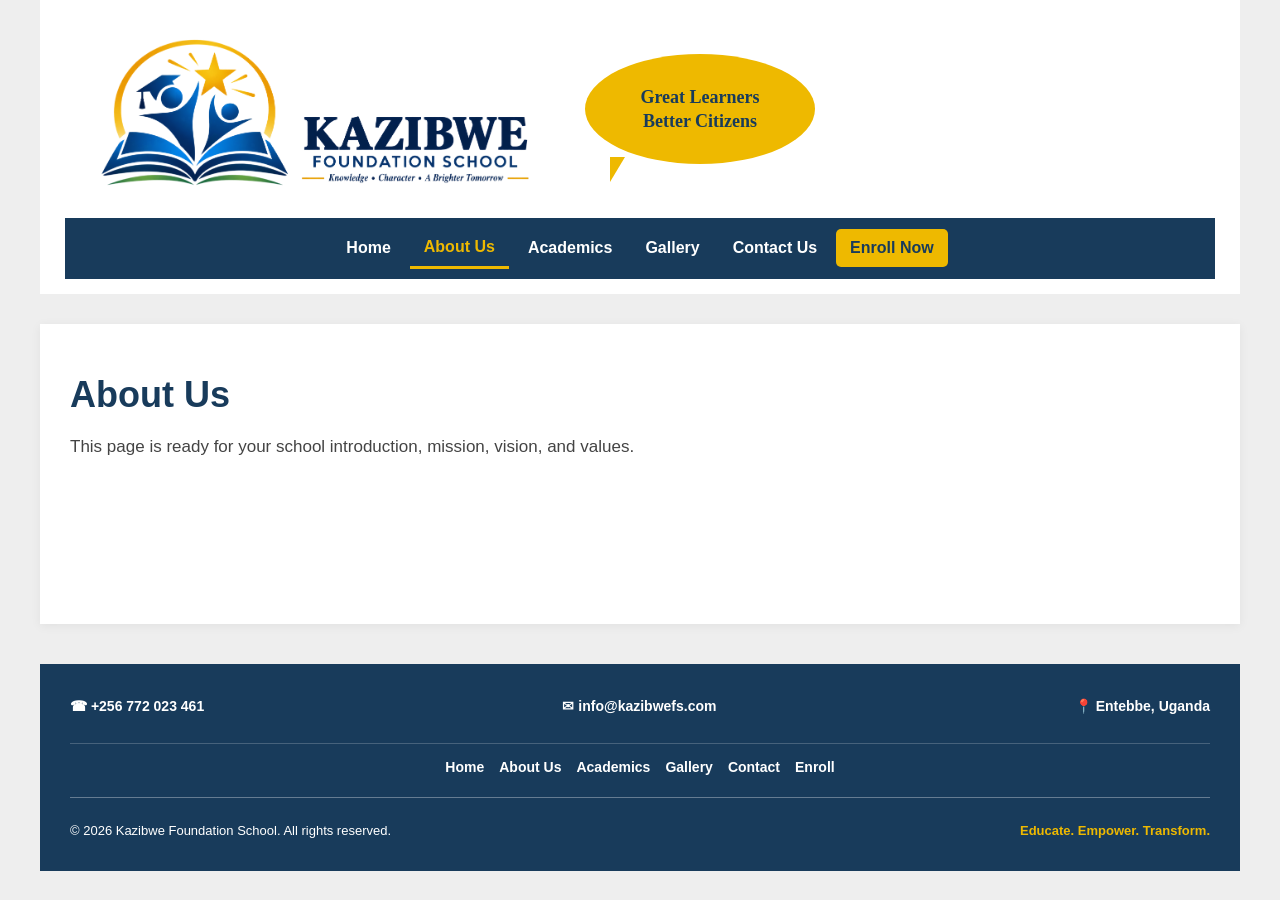
==== about-us.html @ 14bf5b86 "Adding linked pages with header and footers ready" ====
<!DOCTYPE html>
<html lang="en">
<head>
    <meta charset="UTF-8">
    <meta name="viewport" content="width=device-width, initial-scale=1.0">
    <title>About Us | Kazibwe Foundation School</title>
    <link rel="stylesheet" href="css/style.css">
</head>
<body>
    <header>
        <div class="header-content">
            <div class="logo">
                <img src="images/Logo1.png" alt="Kazibwe Foundation School Logo">
                <div class="school-quote">
                    <p>Great Learners<br>Better Citizens</p>
                </div>
            </div>

            <nav>
                <a href="index.html">Home</a>
                <a href="about-us.html" class="active">About Us</a>
                <a href="academics.html">Academics</a>
                <a href="gallery.html">Gallery</a>
                <a href="contact.html">Contact Us</a>
                <a href="enroll.html" class="enroll">Enroll Now</a>
            </nav>
        </div>
    </header>

    <main class="page-content">
        <h1>About Us</h1>
        <p>This page is ready for your school introduction, mission, vision, and values.</p>
    </main>

    <footer id="contact">
        <div class="footer-contact">
            <p>☎ +256 772 023 461</p>
            <p>✉ info@kazibwefs.com</p>
            <p>📍 Entebbe, Uganda</p>
        </div>

        <div class="footer-links">
            <a href="index.html">Home</a>
            <a href="about-us.html">About Us</a>
            <a href="academics.html">Academics</a>
            <a href="gallery.html">Gallery</a>
            <a href="contact.html">Contact</a>
            <a href="enroll.html">Enroll</a>
        </div>

        <div class="footer-bottom">
            <p>© 2026 Kazibwe Foundation School. All rights reserved.</p>
            <p>Educate. Empower. Transform.</p>
        </div>
    </footer>
</body>
</html>
---- css/style.css ----
/* =========================
   GENERAL
========================= */

* {
    box-sizing: border-box;
}

body {
    margin: 0;
    font-family: Arial, sans-serif;
    background-color: #eeeeee;
    color: #183b5b;
}


/* =========================
   MAIN PAGE
========================= */

header,
.hero,
.welcome,
.features,
.academics,
.activities,
.join-school,
footer {
    width: 1200px;
    max-width: 100%;
    margin: auto;
}


/* =========================
   HEADER
========================= */

header {
    background-color: white;
    padding-top: 15px;
}

.header-content {
    display: flex;
    justify-content: space-between;
    align-items: center;
    gap: 20px;
    flex-wrap: wrap;

    padding: 5px 25px 15px;
}

.logo {
    display: flex;
    align-items: center;
    flex: 1 1 320px;
}

.logo img {
    display: block;
    width: min(520px, 100%);
    max-width: 100%;
    height: auto;
}


/* =========================
   SCHOOL QUOTE
========================= */

.school-quote {
    position: relative;

    width: clamp(160px, 18vw, 230px);
    min-height: 110px;

    background-color: #eeb900;

    border-radius: 50%;

    display: flex;
    align-items: center;
    justify-content: center;

    text-align: center;

    padding: 15px;
    flex-shrink: 0;
}

.school-quote::after {
    content: "";

    position: absolute;

    bottom: -18px;
    left: 25px;

    width: 0;
    height: 0;

    border-top: 25px solid #eeb900;
    border-right: 15px solid transparent;
}

.school-quote p {
    margin: 0;

    color: #183b5b;

    font-family: cursive;

    font-size: clamp(14px, 1.6vw, 18px);

    font-weight: bold;

    line-height: 1.35;
}


/* =========================
   NAVIGATION
========================= */

nav {
    width: 100%;

    background-color: #183b5b;

    display: flex;
    flex-wrap: wrap;

    justify-content: center;
    align-items: center;

    padding: 10px;

    gap: 5px;
}

nav a {
    color: white;

    text-decoration: none;

    font-weight: bold;

    font-size: 16px;

    padding: 10px 14px;
    white-space: nowrap;
}

nav a:hover {
    background-color: #eeb900;

    color: #183b5b;
}

nav .active {
    color: #eeb900;

    border-bottom: 3px solid #eeb900;
}

nav .enroll {
    background-color: #eeb900;

    color: #183b5b;

    border-radius: 5px;
}

nav .enroll:hover {
    background-color: white;
}


/* =========================
   HERO SECTION
========================= */

.hero {
    min-height: 720px;

    background-image:
        linear-gradient(
            rgba(0, 0, 0, 0.35),
            rgba(0, 0, 0, 0.35)
        ),
        url("../images/school.png");

    background-size: cover;

    background-position: center;

    display: flex;

    align-items: center;
}

.hero-content {
    width: 100%;

    padding: 40px;

    color: white;
}

.hero h1 {
    font-size: 42px;

    line-height: 1.45;

    margin: 0 0 20px;

    color: #eeb900;

    text-shadow: 2px 2px 3px #183b5b;
}

.hero p {
    width: 390px;

    max-width: 100%;

    background-color: rgba(24, 59, 91, 0.75);

    padding: 15px;

    font-size: 17px;

    line-height: 1.6;

    margin-bottom: 20px;
}


/* =========================
   BUTTON
========================= */

.button {
    display: inline-block;

    background-color: #eeb900;

    color: #183b5b;

    padding: 12px 20px;

    border-radius: 5px;

    font-weight: bold;

    text-decoration: none;
}

.button:hover {
    background-color: white;
}


/* =========================
   WELCOME SECTION
========================= */

.welcome {
    background-color: white;

    padding: 50px 60px;

    text-align: center;
}

.welcome-text {
    max-width: 800px;

    margin: auto;
}

.welcome h2 {
    font-size: 30px;

    margin: 0 0 15px;
}

.welcome p {
    color: #444444;

    font-size: 17px;

    line-height: 1.7;
}


/* =========================
   FEATURES
========================= */

.features {
    display: flex;

    justify-content: space-between;

    text-align: center;

    padding: 30px;

    gap: 20px;

    background-color: #f8f8f8;
}

.feature {
    width: 33.33%;

    background-color: white;

    padding: 25px 15px;

    border-radius: 6px;

    box-shadow: 0 2px 8px #dddddd;
}

.icon {
    font-size: 38px;

    margin-bottom: 5px;
}

.feature h2 {
    font-size: 22px;

    margin: 5px 0 10px;

    color: #183b5b;
}

.feature p {
    margin: 0;

    color: #444444;

    font-size: 16px;

    line-height: 1.5;
}


/* =========================
   ACADEMICS
========================= */

.academics {
    background-color: #f4f7fa;

    padding: 50px;

    text-align: center;
}

.academics h2 {
    font-size: 30px;

    margin: 0 0 15px;
}

.academics > p {
    max-width: 750px;

    margin: 0 auto 30px;

    color: #444444;

    font-size: 17px;

    line-height: 1.6;
}

.academic-boxes {
    display: flex;

    gap: 20px;
}

.academic-box {
    width: 33.33%;

    background-color: white;

    padding: 25px;

    border-top: 5px solid #eeb900;

    box-shadow: 0 2px 8px #cccccc;
}

.academic-box h3 {
    font-size: 20px;

    margin-top: 5px;
}

.academic-box p {
    color: #555555;

    line-height: 1.5;
}


/* =========================
   SCHOOL LIFE
========================= */

.activities {
    background-color: white;

    padding: 50px;

    text-align: center;
}

.activities h2 {
    font-size: 30px;

    margin: 0 0 15px;
}

.activities > p {
    max-width: 750px;

    margin: 0 auto 25px;

    color: #444444;

    font-size: 17px;

    line-height: 1.6;
}

.activity-list {
    display: flex;

    justify-content: center;

    gap: 15px;

    flex-wrap: wrap;
}

.activity-list div {
    background-color: #183b5b;

    color: white;

    padding: 15px 25px;

    border-radius: 5px;

    font-weight: bold;
}


/* =========================
   COLOURFUL ENROLLMENT
========================= */

.join-school {
    position: relative;

    overflow: hidden;

    background-color: #eeb900;

    color: #183b5b;

    padding: 60px 40px;

    text-align: center;

    border-top: 6px solid #183b5b;
}

.join-school::before {
    content: "";

    position: absolute;

    width: 180px;
    height: 180px;

    background-color: #183b5b;

    border-radius: 50%;

    left: -70px;
    top: -70px;

    opacity: 0.15;
}

.join-school::after {
    content: "";

    position: absolute;

    width: 220px;
    height: 220px;

    background-color: white;

    border-radius: 50%;

    right: -80px;
    bottom: -100px;

    opacity: 0.25;
}

.join-school h2 {
    position: relative;

    z-index: 1;

    font-size: 34px;

    margin: 0 0 15px;
}

.join-school p {
    position: relative;

    z-index: 1;

    max-width: 700px;

    margin: 0 auto 25px;

    font-size: 18px;

    line-height: 1.6;
}

.join-school .button {
    position: relative;

    z-index: 1;

    background-color: #183b5b;

    color: white;

    padding: 14px 25px;
}

.join-school .button:hover {
    background-color: white;

    color: #183b5b;
}


/* =========================
   FOOTER
========================= */

footer {
    background-color: #183b5b;

    color: white;

    padding: 20px 30px;
}

.footer-contact {
    display: flex;

    justify-content: space-between;

    text-align: center;

    gap: 10px;
}

.footer-contact p {
    font-size: 14px;

    font-weight: bold;
}

.footer-links {
    display: flex;
    flex-wrap: wrap;
    justify-content: center;
    gap: 15px;
    padding: 15px 0 10px;
    border-top: 1px solid rgba(255, 255, 255, 0.2);
    margin-top: 15px;
}

.footer-links a {
    color: white;
    text-decoration: none;
    font-size: 14px;
    font-weight: bold;
}

.footer-links a:hover {
    color: #eeb900;
}

.footer-bottom {
    border-top: 1px solid #ffffff55;

    margin-top: 12px;

    padding-top: 12px;

    display: flex;

    justify-content: space-between;

    font-size: 13px;
}

.footer-bottom p:last-child {
    color: #eeb900;

    font-weight: bold;
}

.page-content {
    width: 1200px;
    max-width: 100%;
    margin: 30px auto 40px;
    background-color: white;
    padding: 50px 30px;
    min-height: 300px;
    box-shadow: 0 2px 10px rgba(0, 0, 0, 0.06);
}

.page-content h1 {
    margin-top: 0;
    margin-bottom: 15px;
    color: #183b5b;
    font-size: 36px;
}

.page-content p {
    color: #444444;
    font-size: 17px;
    line-height: 1.7;
    max-width: 700px;
}

.enrollment-form {
    max-width: 900px;
    margin-top: 30px;
    display: flex;
    flex-direction: column;
    gap: 20px;
}

.form-row {
    display: flex;
    gap: 20px;
}

.form-group {
    display: flex;
    flex-direction: column;
    gap: 8px;
    flex: 1;
}

.form-group label {
    font-weight: bold;
    color: #183b5b;
}

.form-group input,
.form-group select,
.form-group textarea {
    width: 100%;
    padding: 12px 14px;
    border: 1px solid #d5dce3;
    border-radius: 6px;
    font: inherit;
    background-color: #f9fbfd;
}

.form-group input:focus,
.form-group select:focus,
.form-group textarea:focus {
    border-color: #eeb900;
    outline: none;
    box-shadow: 0 0 0 3px rgba(238, 185, 0, 0.2);
}

.full-width {
    width: 100%;
}

.submit-button {
    width: fit-content;
    border: none;
    cursor: pointer;
    font: inherit;
}


/* =========================
   MOBILE
========================= */

@media (max-width: 700px) {

    header,
    .hero,
    .welcome,
    .features,
    .academics,
    .activities,
    .join-school,
    footer {
        width: 100%;
    }

    .header-content {
        flex-direction: column;

        gap: 15px;

        text-align: center;
    }

    .logo img {
        width: 450px;
    }

    .school-quote {
        width: 160px;
    }

    nav {
        flex-direction: column;
    }

    nav a {
        width: 100%;

        text-align: center;
    }

    .hero {
        min-height: 500px;
    }

    .hero-content {
        padding: 30px;
    }

    .hero h1 {
        font-size: 34px;

        line-height: 1.3;
    }

    .welcome {
        padding: 40px 25px;
    }

    .features {
        flex-direction: column;

        padding: 30px 25px;
    }

    .feature {
        width: 100%;

        margin-bottom: 5px;
    }

    .academics,
    .activities {
        padding: 40px 25px;
    }

    .academic-boxes {
        flex-direction: column;
    }

    .academic-box {
        width: 100%;
    }

    .activity-list {
        flex-direction: column;
    }

    .activity-list div {
        width: 100%;
    }

    .join-school {
        padding: 50px 25px;
    }

    .join-school h2 {
        font-size: 28px;
    }

    .footer-contact {
        flex-direction: column;
    }

    .footer-bottom {
        flex-direction: column;

        text-align: center;
    }

    .form-row {
        flex-direction: column;
    }

    .submit-button {
        width: 100%;
    }
}
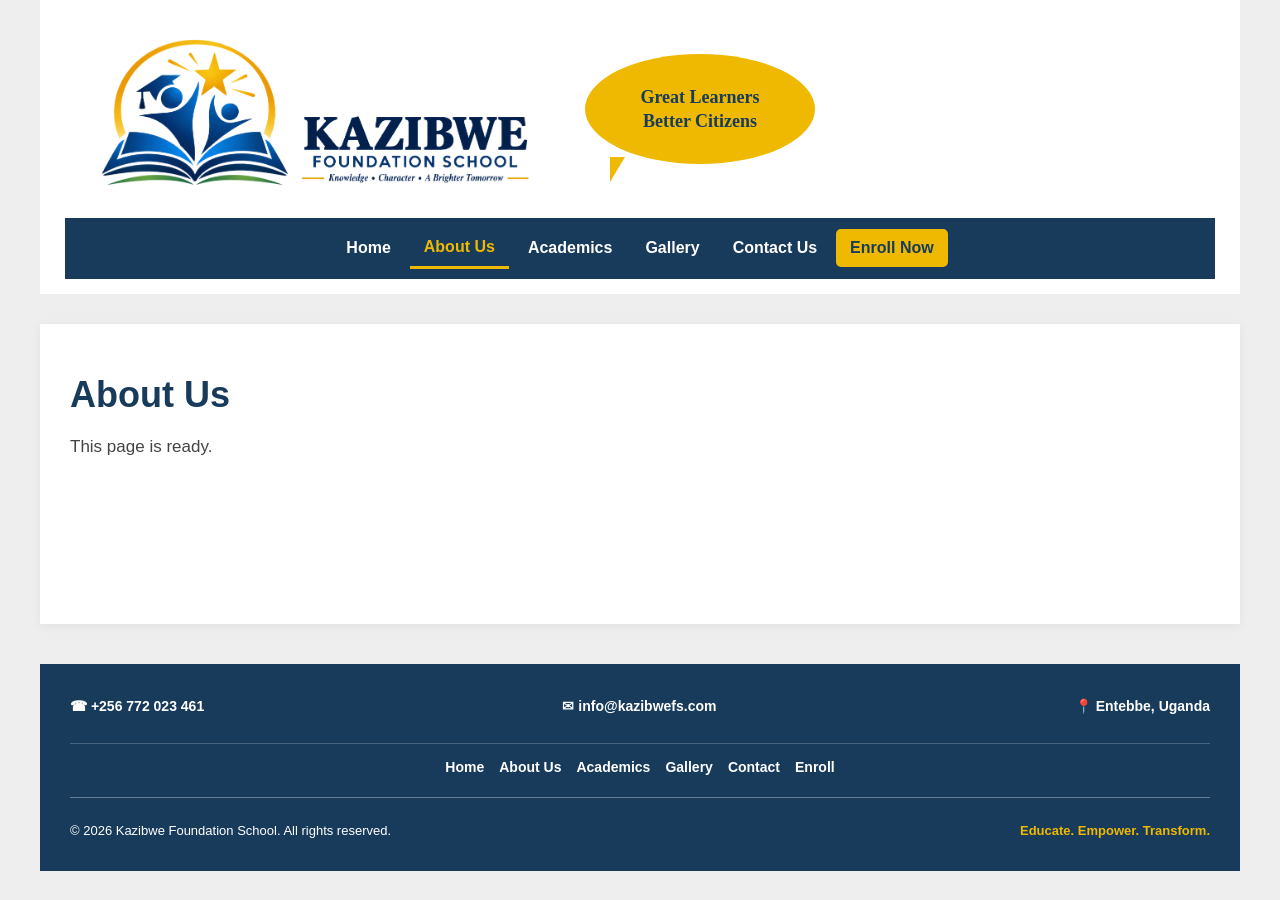
==== commit d37bcc74: "Adding a favicon on all pages and upload it" ====
--- a/about-us.html
+++ b/about-us.html
@@ -4,6 +4,7 @@
     <meta charset="UTF-8">
     <meta name="viewport" content="width=device-width, initial-scale=1.0">
     <title>About Us | Kazibwe Foundation School</title>
+    <link rel="icon" type="image/png" href="images/favicon.png">
     <link rel="stylesheet" href="css/style.css">
 </head>
 <body>
@@ -29,7 +30,7 @@
 
     <main class="page-content">
         <h1>About Us</h1>
-        <p>This page is ready for your school introduction, mission, vision, and values.</p>
+        <p>This page is ready.</p>
     </main>
 
     <footer id="contact">
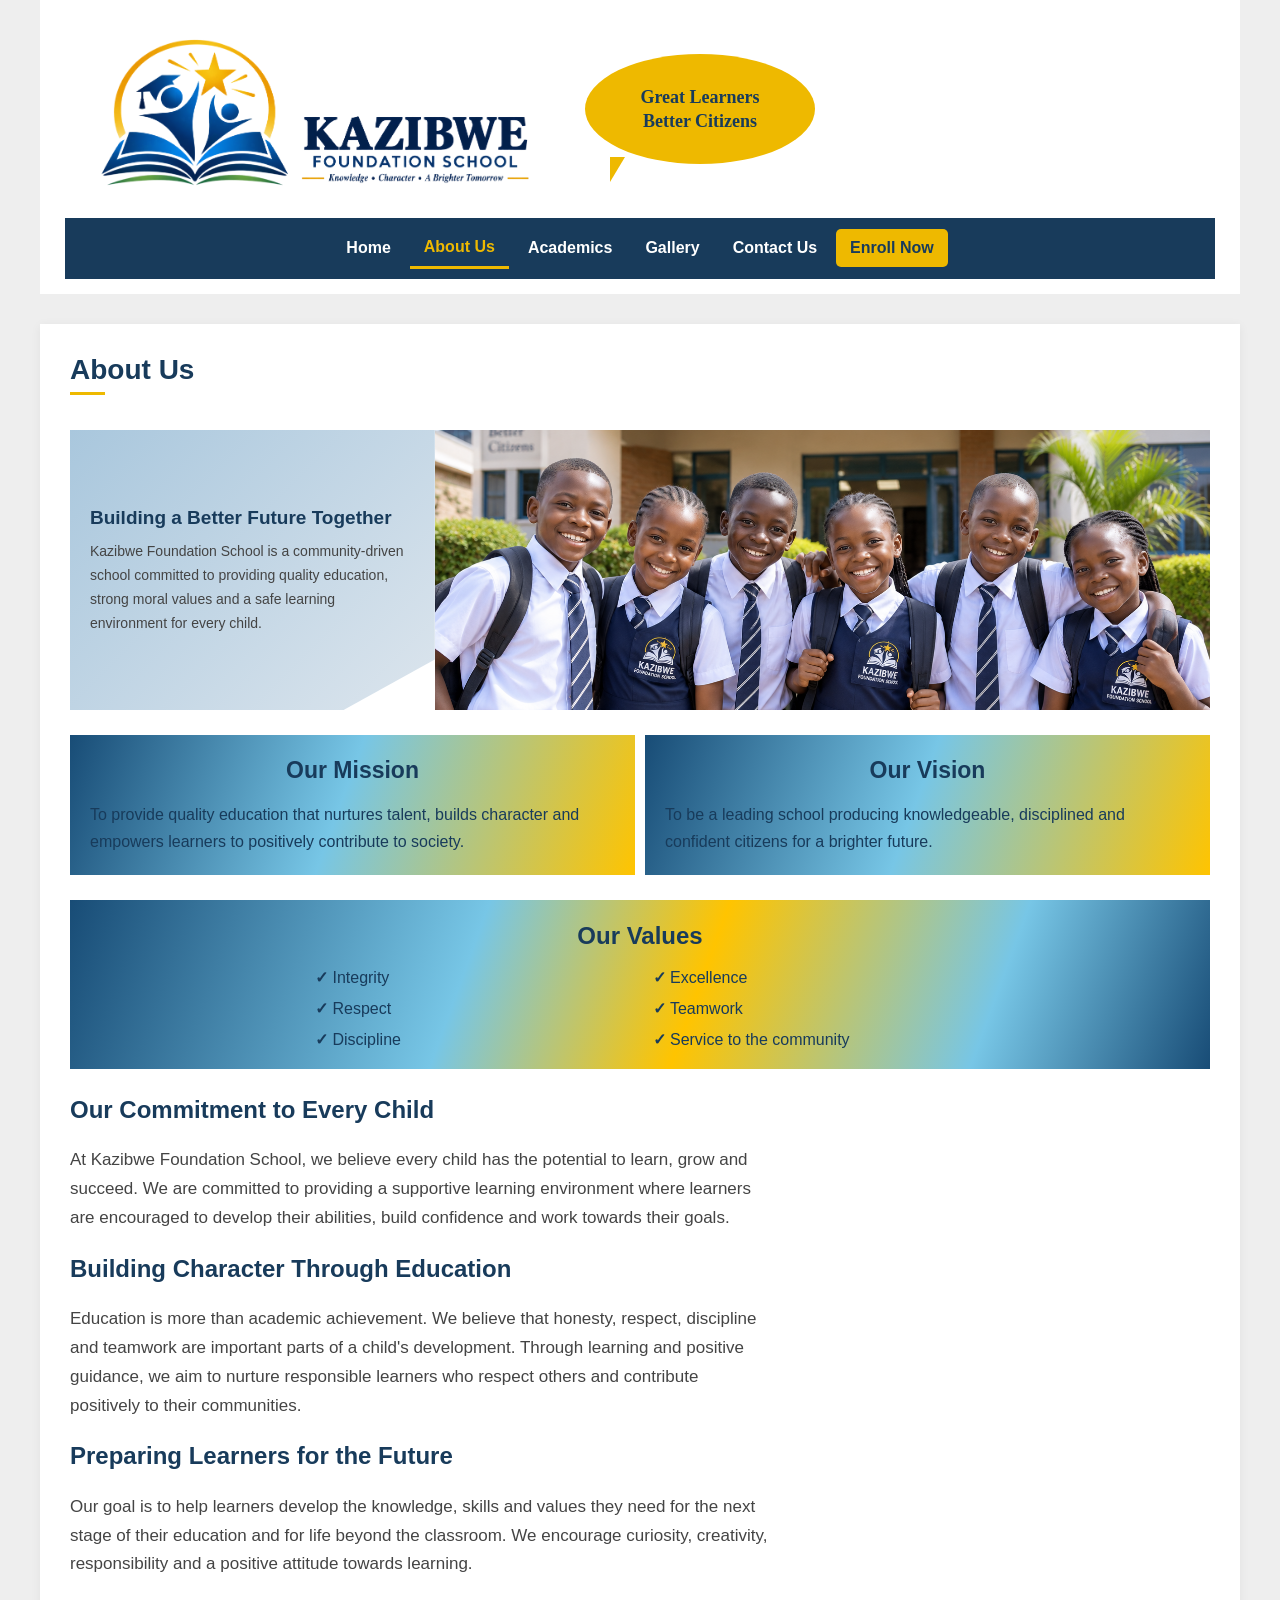
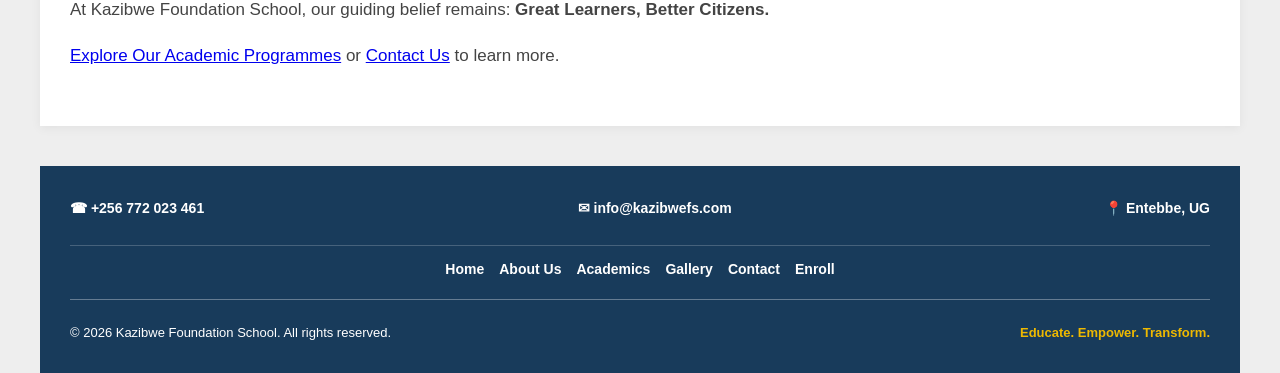
==== commit a0ab31bb: "Update academics and school programme images" ====
--- a/about-us.html
+++ b/about-us.html
@@ -1,8 +1,10 @@
+
 <!DOCTYPE html>
 <html lang="en">
 <head>
     <meta charset="UTF-8">
     <meta name="viewport" content="width=device-width, initial-scale=1.0">
+    <meta name="description" content="Learn about Kazibwe Foundation School, our mission, vision and values.">
     <title>About Us | Kazibwe Foundation School</title>
     <link rel="icon" type="image/png" href="images/favicon.png">
     <link rel="stylesheet" href="css/style.css">
@@ -28,16 +30,107 @@
         </div>
     </header>
 
-    <main class="page-content">
+    <main class="page-content about-page">
         <h1>About Us</h1>
-        <p>This page is ready.</p>
+
+        <section class="about-intro">
+            <div class="about-intro-text">
+                <h2>Building a Better Future Together</h2>
+                <p>
+                    Kazibwe Foundation School is a community-driven
+                    school committed to providing quality education,
+                    strong moral values and a safe learning environment
+                    for every child.
+                </p>
+            </div>
+
+            <img
+                src="images/school.png"
+                alt="Kazibwe Foundation School"
+                class="about-school-image"
+            >
+        </section>
+
+        <section class="about-purpose">
+            <article class="purpose-card">
+                <h2>Our Mission</h2>
+                <p>
+                    To provide quality education that nurtures talent,
+                    builds character and empowers learners to positively
+                    contribute to society.
+                </p>
+            </article>
+
+            <article class="purpose-card">
+                <h2>Our Vision</h2>
+                <p>
+                    To be a leading school producing knowledgeable,
+                    disciplined and confident citizens for a brighter future.
+                </p>
+            </article>
+        </section>
+
+        <section class="about-values">
+            <h2>Our Values</h2>
+
+            <ul>
+                <li>Integrity</li>
+                <li>Excellence</li>
+                <li>Respect</li>
+                <li>Teamwork</li>
+                <li>Discipline</li>
+                <li>Service to the community</li>
+            </ul>
+        </section>
+
+
+<section class="about-extra">
+    <h2>Our Commitment to Every Child</h2>
+    <p>
+        At Kazibwe Foundation School, we believe every child has the
+        potential to learn, grow and succeed. We are committed to
+        providing a supportive learning environment where learners
+        are encouraged to develop their abilities, build confidence
+        and work towards their goals.
+    </p>
+
+    <h2>Building Character Through Education</h2>
+    <p>
+        Education is more than academic achievement. We believe that
+        honesty, respect, discipline and teamwork are important parts
+        of a child's development. Through learning and positive
+        guidance, we aim to nurture responsible learners who respect
+        others and contribute positively to their communities.
+    </p>
+
+    <h2>Preparing Learners for the Future</h2>
+    <p>
+        Our goal is to help learners develop the knowledge, skills
+        and values they need for the next stage of their education
+        and for life beyond the classroom. We encourage curiosity,
+        creativity, responsibility and a positive attitude towards
+        learning.
+    </p>
+
+    <p>
+        At Kazibwe Foundation School, our guiding belief remains:
+        <strong>Great Learners, Better Citizens.</strong>
+    </p>
+
+    <p>
+        <a href="academics.html">Explore Our Academic Programmes</a>
+        or
+        <a href="contact.html">Contact Us</a> to learn more.
+    </p>
+</section>
+
     </main>
 
     <footer id="contact">
         <div class="footer-contact">
             <p>☎ +256 772 023 461</p>
             <p>✉ info@kazibwefs.com</p>
-            <p>📍 Entebbe, Uganda</p>
+            <p>📍 Entebbe, UG</p>
         </div>
 
         <div class="footer-links">
--- a/css/style.css
+++ b/css/style.css
@@ -831,4 +831,579 @@
     .submit-button {
         width: 100%;
     }
-}+}
+
+
+/* =========================
+   ABOUT US PAGE
+
+========================= */
+
+.about-page {
+    padding: 30px;
+}
+
+.about-page > h1 {
+    position: relative;
+    font-size: 28px;
+    margin-bottom: 25px;
+    padding-bottom: 10px;
+}
+
+.about-page > h1::after {
+    content: "";
+    display: block;
+    width: 35px;
+    height: 3px;
+    background-color: #eeb900;
+    margin-top: 6px;
+}
+
+.about-intro {
+    display: grid;
+    grid-template-columns: 32% 68%;
+    min-height: 280px;
+    margin-bottom: 10px;
+    overflow: hidden;
+}
+
+.about-intro-text {
+    background: linear-gradient(
+        135deg,
+        #a9c7dd,
+        #dce5ed
+    );
+    padding: 25px 20px;
+    display: flex;
+    flex-direction: column;
+    justify-content: center;
+    clip-path: polygon(
+        0 0,
+        100% 0,
+        100% 82%,
+        75% 100%,
+        0 100%
+    );
+}
+
+.about-intro-text h2 {
+    font-size: 19px;
+    margin: 0 0 10px;
+    color: #183b5b;
+}
+
+.about-intro-text p {
+    font-size: 14px;
+    line-height: 1.7;
+    margin: 0;
+}
+
+.about-school-image {
+    display: block;
+    width: 100%;
+    height: 280px;
+    object-fit: cover;
+    object-position: center;
+}
+
+.about-purpose {
+    display: grid;
+    grid-template-columns: repeat(2, minmax(0, 1fr));
+    gap: 10px;
+    margin: 10px 0;
+}
+
+.purpose-card {
+    min-width: 0;
+    padding: 20px;
+    background: linear-gradient(
+        110deg,
+        #184c76 0%,
+        #77c6e6 48%,
+        #ffc400 100%
+    );
+}
+
+.purpose-card h2 {
+    text-align: center;
+    font-size: 23px;
+    margin: 0 0 15px;
+    color: #183b5b;
+}
+
+.purpose-card p {
+    max-width: none;
+    margin: 0;
+    color: #183b5b;
+    font-size: 16px;
+    line-height: 1.7;
+}
+
+.about-values {
+    padding: 20px;
+    background: linear-gradient(
+        110deg,
+        #184c76 0%,
+        #77c6e6 35%,
+        #ffc400 55%,
+        #77c6e6 80%,
+        #184c76 100%
+    );
+}
+
+.about-values h2 {
+    text-align: center;
+    font-size: 24px;
+    margin: 0 0 15px;
+    color: #183b5b;
+}
+
+.about-values ul {
+    max-width: 650px;
+    margin: 0 auto;
+    padding: 0;
+    list-style: none;
+    display: grid;
+    grid-template-columns: repeat(2, minmax(0, 1fr));
+    gap: 12px 25px;
+}
+
+.about-values li {
+    color: #183b5b;
+    font-size: 16px;
+}
+
+.about-values li::before {
+    content: "✓ ";
+    font-weight: bold;
+}
+
+@media (max-width: 700px) {
+    .about-page {
+        padding: 25px 18px;
+    }
+
+    .about-intro {
+        grid-template-columns: 1fr;
+    }
+
+    .about-intro-text {
+        clip-path: none;
+        padding: 25px 20px;
+    }
+
+    .about-school-image {
+        height: 230px;
+    }
+
+    .about-purpose {
+        grid-template-columns: 1fr;
+    }
+
+    .about-values ul {
+        grid-template-columns: 1fr;
+        gap: 12px;
+    }
+}
+
+
+/* Consistent page spacing */
+.page-content {
+    overflow-wrap: break-word;
+}
+
+.page-content h2 {
+    color: #183b5b;
+    line-height: 1.35;
+}
+
+.page-content section {
+    margin-bottom: 25px;
+}
+
+/* Smooth, restrained interaction */
+.button,
+nav a,
+.footer-links a,
+.submit-button {
+    transition: background-color 0.2s ease,
+                color 0.2s ease,
+                box-shadow 0.2s ease;
+}
+
+.feature,
+.academic-box {
+    transition: transform 0.2s ease,
+                box-shadow 0.2s ease;
+}
+
+.feature:hover,
+.academic-box:hover {
+    transform: translateY(-3px);
+    box-shadow: 0 5px 14px #d0d0d0;
+}
+
+/* Accessible keyboard focus */
+a:focus-visible,
+button:focus-visible,
+input:focus-visible,
+select:focus-visible,
+textarea:focus-visible {
+    outline: 3px solid #eeb900;
+    outline-offset: 3px;
+}
+
+/* Form improvements */
+.form-group input,
+.form-group select,
+.form-group textarea {
+    min-height: 44px;
+}
+
+.form-group textarea {
+    min-height: 120px;
+    resize: vertical;
+}
+
+.submit-button {
+    background-color: #eeb900;
+    color: #183b5b;
+    padding: 12px 22px;
+    border-radius: 5px;
+    font-weight: bold;
+}
+
+.submit-button:hover {
+    background-color: #183b5b;
+    color: white;
+}
+
+/* Prevent small-screen overflow */
+html {
+    max-width: 100%;
+    overflow-x: clip;
+}
+
+body {
+    min-width: 0;
+}
+
+@media (max-width: 700px) {
+    .page-content {
+        margin-top: 15px;
+        margin-bottom: 20px;
+        padding: 25px 18px;
+    }
+
+    .page-content h1 {
+        font-size: 28px;
+    }
+
+    .form-row {
+        gap: 15px;
+    }
+
+    .footer-contact {
+        gap: 4px;
+    }
+}
+
+/* Support reduced-motion preferences */
+@media (prefers-reduced-motion: reduce) {
+    *,
+    *::before,
+    *::after {
+        scroll-behavior: auto !important;
+        animation: none !important;
+        transition: none !important;
+    }
+}
+
+
+/* =========================
+   ACADEMICS PAGE CSS
+========================= */
+
+.academics-page {
+    padding: 30px;
+}
+
+.academics-page > h1 {
+    font-size: 28px;
+    margin-bottom: 12px;
+}
+
+.academics-intro {
+    max-width: none;
+    margin: 0 0 25px;
+    font-size: 16px;
+}
+
+.program-list {
+    display: flex;
+    flex-direction: column;
+    gap: 20px;
+}
+
+.program-row {
+    display: grid;
+    grid-template-columns: 36% minmax(0, 1fr);
+    align-items: center;
+    gap: 25px;
+    padding: 10px;
+    background-color: #ffffff;
+    border-bottom: 1px solid #e4e8ec;
+}
+
+.program-image {
+    height: 175px;
+    overflow: hidden;
+    background-color: #f4f7fa;
+}
+
+.program-image img {
+    display: block;
+    width: 100%;
+    height: 100%;
+    object-fit: cover;
+}
+
+.program-details {
+    padding: 15px;
+}
+
+.program-details h2 {
+    color: #183b5b;
+    font-size: 21px;
+    margin: 0 0 12px;
+}
+
+.program-details p {
+    max-width: none;
+    color: #444444;
+    font-size: 16px;
+    line-height: 1.7;
+    margin: 0;
+}
+
+@media (max-width: 700px) {
+    .academics-page {
+        padding: 25px 18px;
+    }
+
+    .program-row {
+        grid-template-columns: 1fr;
+        gap: 10px;
+    }
+
+    .program-image {
+        height: 200px;
+    }
+
+    .program-details {
+        padding: 12px 5px;
+    }
+}
+
+
+/* =========================
+ACADEMIC PROGRAMME DETAILS
+========================= */
+
+.programme-page {
+    padding: 30px;
+}
+
+.programme-page > h1 {
+    margin-bottom: 10px;
+    font-size: 30px;
+}
+
+.programme-intro {
+    max-width: none;
+    margin: 0 0 25px;
+    color: #444444;
+    line-height: 1.7;
+}
+
+.programme-hero {
+    display: grid;
+    grid-template-columns: 40% minmax(0, 1fr);
+    align-items: center;
+    gap: 25px;
+    margin-bottom: 30px;
+    background-color: #f4f7fa;
+}
+
+.programme-hero > img {
+    display: block;
+    width: 100%;
+    height: 270px;
+    object-fit: cover;
+}
+
+.programme-hero-text {
+    padding: 20px;
+}
+
+.programme-hero-text h2,
+.programme-section h2 {
+    color: #183b5b;
+}
+
+.programme-hero-text p,
+.programme-section p {
+    color: #444444;
+    line-height: 1.7;
+}
+
+.programme-section {
+    margin: 30px 0;
+}
+
+.programme-section > h2 {
+    font-size: 25px;
+    margin-bottom: 12px;
+}
+
+.programme-image-grid {
+    display: grid;
+    grid-template-columns: repeat(3, minmax(0, 1fr));
+    gap: 20px;
+    margin: 25px 0;
+}
+
+.programme-image-card {
+    min-width: 0;
+    overflow: hidden;
+    background-color: #ffffff;
+    border: 1px solid #e1e5e9;
+    border-bottom: 4px solid #eeb900;
+    box-shadow: 0 2px 8px #dddddd;
+}
+
+.programme-image-card img {
+    display: block;
+    width: 100%;
+    height: 190px;
+    object-fit: cover;
+    background-color: #f4f7fa;
+}
+
+.programme-card-content {
+    padding: 15px;
+}
+
+.programme-card-content h3 {
+    color: #183b5b;
+    font-size: 18px;
+    margin: 0 0 10px;
+}
+
+.programme-card-content p {
+    color: #444444;
+    font-size: 15px;
+    line-height: 1.6;
+    margin: 0;
+}
+
+.programme-learning {
+    padding: 25px;
+    background-color: #f4f7fa;
+    border-left: 5px solid #eeb900;
+}
+
+.programme-list {
+    padding-left: 25px;
+    color: #444444;
+}
+
+.programme-list li {
+    margin-bottom: 12px;
+    line-height: 1.6;
+}
+
+.programme-actions {
+    margin-top: 30px;
+    padding: 30px 20px;
+    text-align: center;
+    background-color: #f4f7fa;
+    border-top: 4px solid #eeb900;
+}
+
+.programme-actions h2 {
+    color: #183b5b;
+    margin-top: 0;
+}
+
+.programme-actions p {
+    max-width: none;
+    line-height: 1.6;
+}
+
+.programme-buttons {
+    display: flex;
+    justify-content: center;
+    flex-wrap: wrap;
+    gap: 12px;
+    margin: 20px 0;
+}
+
+.programme-secondary {
+    background-color: #183b5b;
+    color: #ffffff;
+}
+
+.programme-secondary:hover {
+    background-color: #eeb900;
+    color: #183b5b;
+}
+
+.programme-actions > p > a {
+    color: #183b5b;
+}
+
+@media (max-width: 900px) {
+    .programme-image-grid {
+        grid-template-columns: repeat(2, minmax(0, 1fr));
+    }
+
+    .programme-hero {
+        grid-template-columns: 1fr 1fr;
+        gap: 10px;
+    }
+}
+
+@media (max-width: 700px) {
+    .programme-page {
+        padding: 25px 18px;
+    }
+
+    .programme-hero {
+        grid-template-columns: 1fr;
+        gap: 0;
+    }
+
+    .programme-hero > img {
+        height: 220px;
+    }
+
+    .programme-hero-text {
+        padding: 20px;
+    }
+
+    .programme-image-grid {
+        grid-template-columns: 1fr;
+        gap: 18px;
+    }
+
+    .programme-image-card img {
+        height: 220px;
+    }
+
+    .programme-learning {
+        padding: 20px;
+    }
+}
+
+
